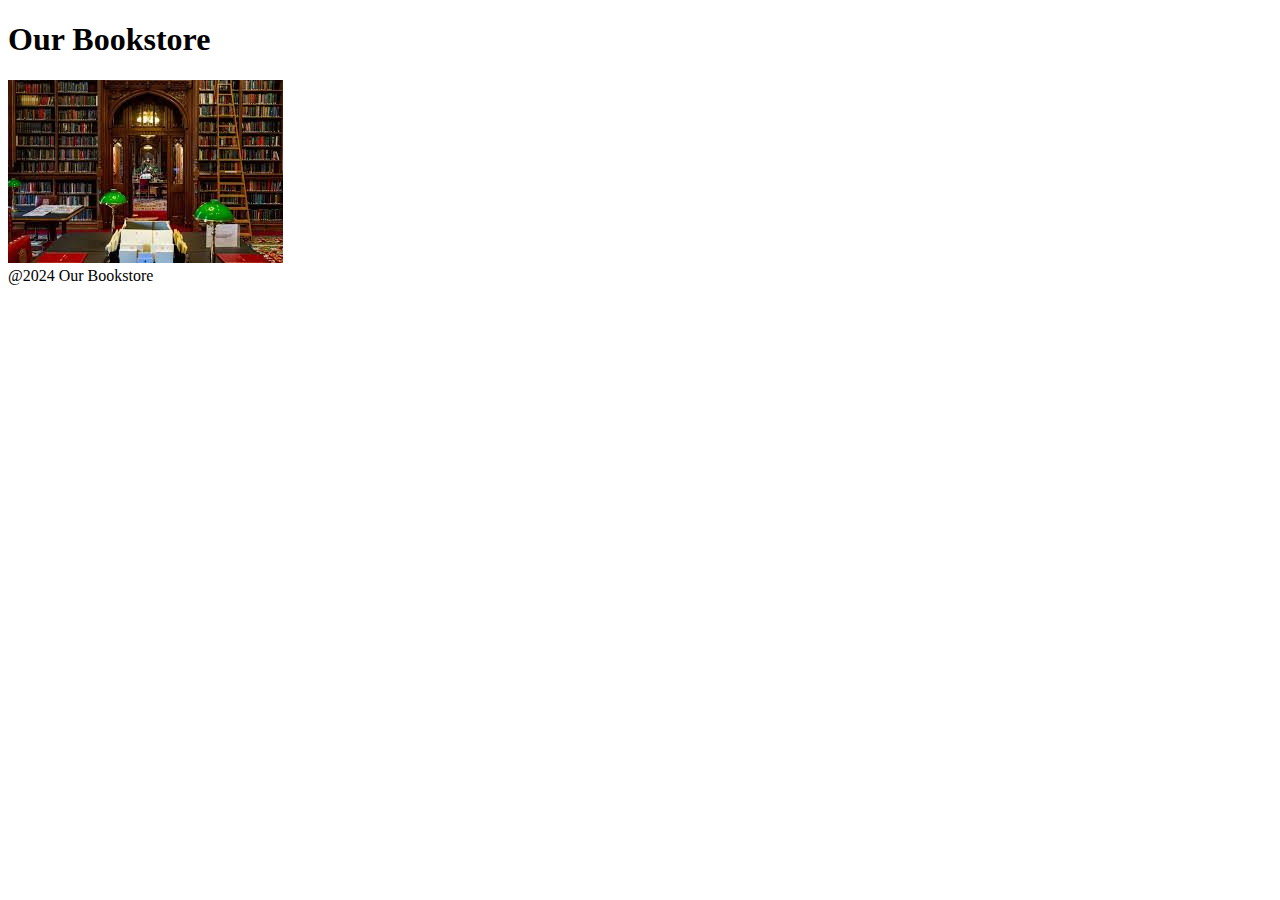
==== index.html @ 82c8f37d "first commit" ====
<!DOCTYPE html>
<html lang="en">
<head>
    <meta charset="UTF-8">
    <meta name="viewport" content="width=device-width, initial-scale=1.0">
    <link rel="stylesheet" href="styles.css">
    <title>Home</title>
</head>
<body>
    <header class=""><h1>Our Bookstore</h1></header>
    <img src="images\library3.jpg" alt="Vintage Library">
    
    <footer>@2024 Our Bookstore</footer>
</body>
</html>
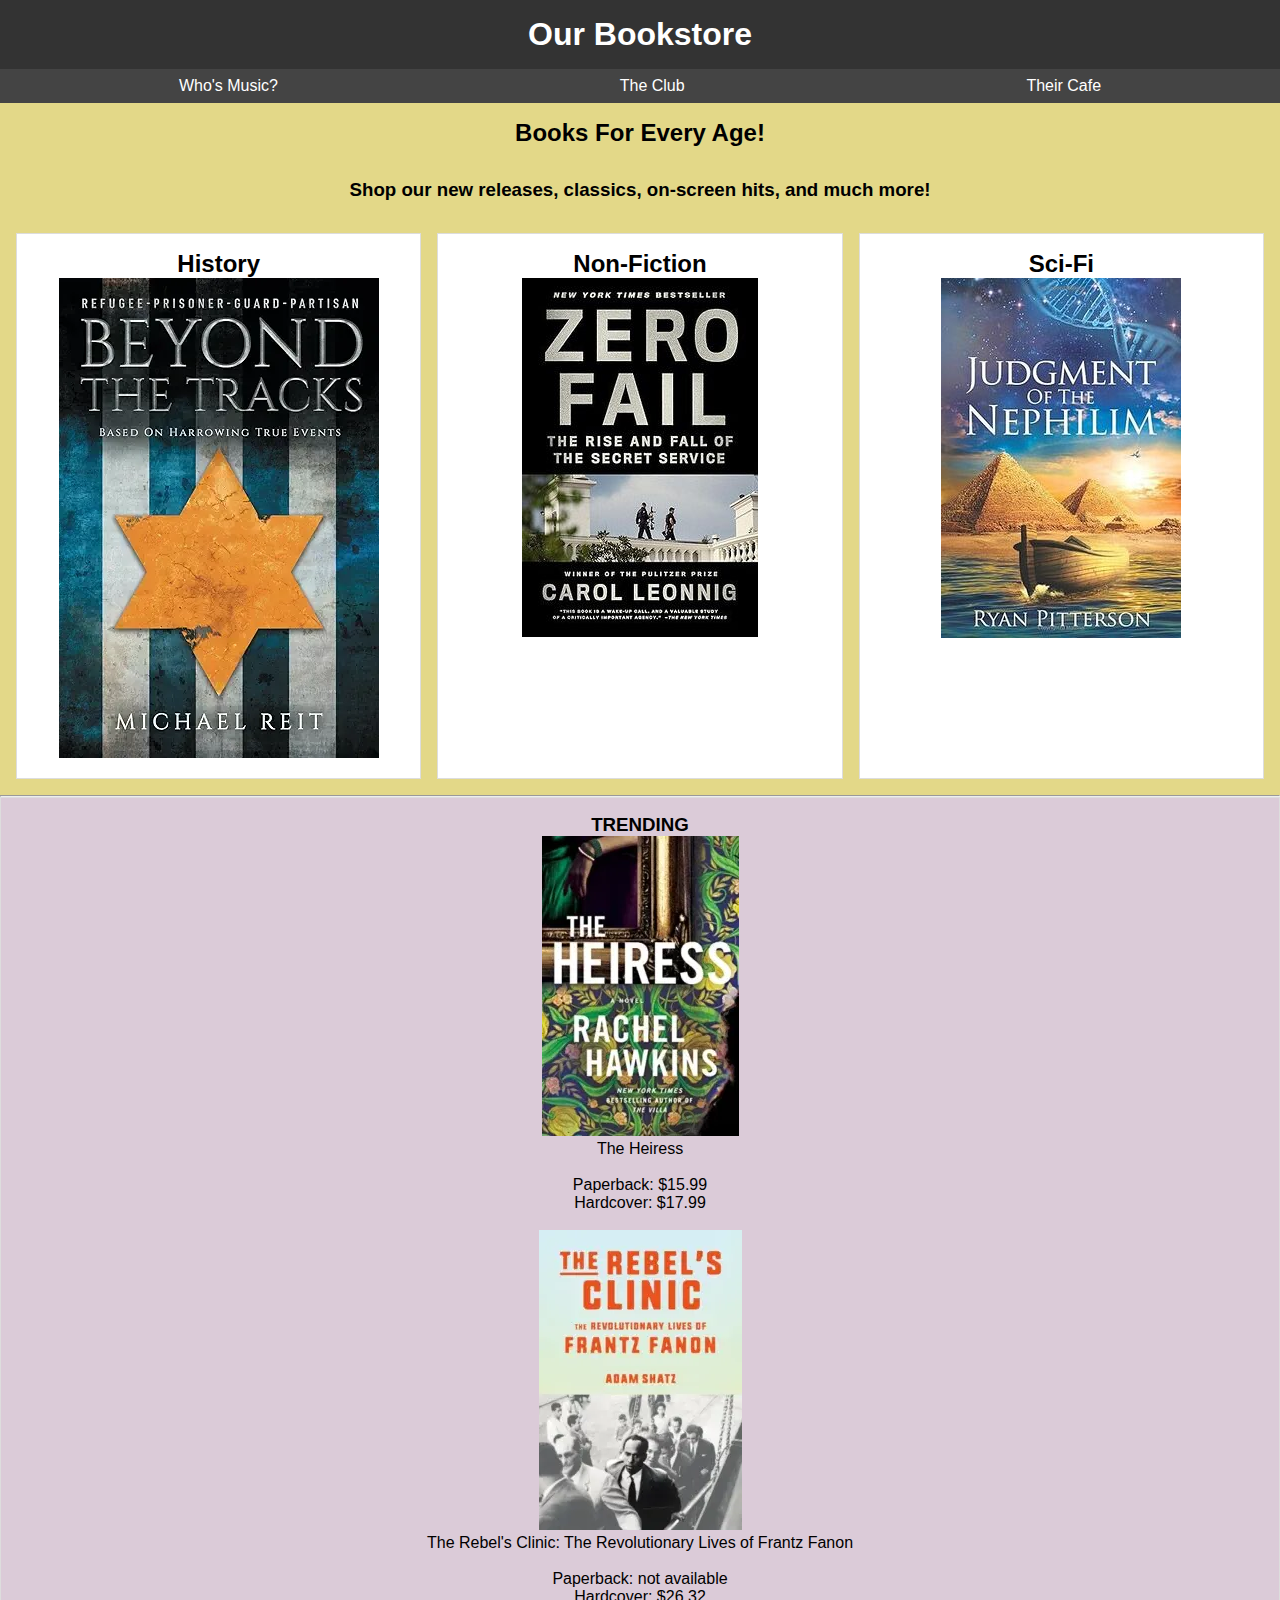
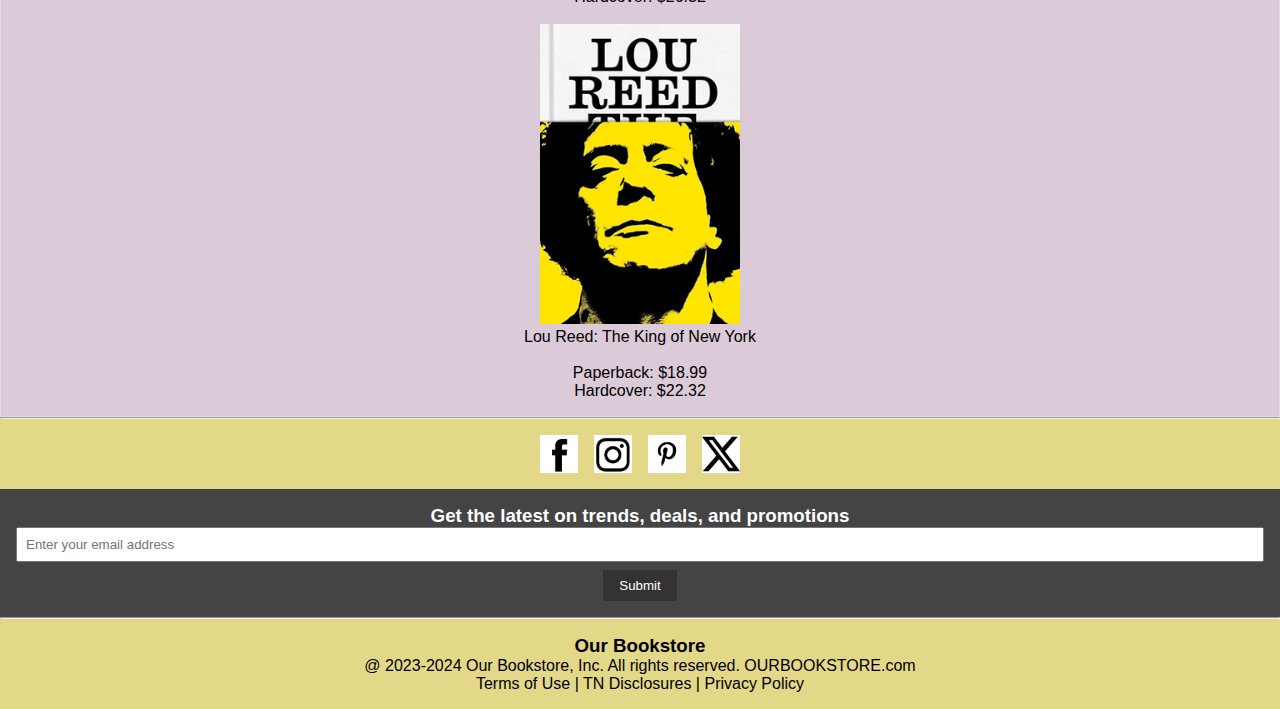
==== commit e8f27641: "completed project" ====
--- a/index.html
+++ b/index.html
@@ -3,13 +3,62 @@
 <head>
     <meta charset="UTF-8">
     <meta name="viewport" content="width=device-width, initial-scale=1.0">
+    <title>Home</title>
     <link rel="stylesheet" href="styles.css">
-    <title>Home</title>
 </head>
 <body>
-    <header class=""><h1>Our Bookstore</h1></header>
-    <img src="images\library3.jpg" alt="Vintage Library">
-    
-    <footer>@2024 Our Bookstore</footer>
+    <header class="header"><h1>Our Bookstore</h1></header>
+    <nav class="nav-bar">
+        <a class="nav-link" href="/music.html">Who's Music?</a>
+        <a class="nav-link" href="/club.html">The Club</a>
+        <a class="nav-link" href="/menu.html">Their Cafe</a>
+    </nav>
+    <h2 class="h2">Books For Every Age!</h2>
+    <h3 class="h3">Shop our new releases, classics, on-screen hits, and much more!</h3>
+    <main class="container">
+      <div class="box">
+        <h2>History</h2>
+        <img src="Books\historybook_480.png" alt="history book" id="history">
+      </div>
+      <div class="box">
+        <h2>Non-Fiction</h2>
+        <img src="Books\non-fiction_book_360.jpg" alt="non-fiction book" id="non-fiction">
+      </div>
+      <div class="box">
+        <h2>Sci-Fi</h2>
+        <img src="Books\scifi_book_360.jpg" alt="sci-fi book" id="sci-fi">
+      </div>
+    </main>
+    <hr>
+    <aside class="sidebar"><h3>TRENDING</h3>
+        <img src="Books\the_heiress_360.png" alt="book" id="book1">
+        <p>The Heiress</p><br>
+        <p>Paperback: $15.99</p>
+        <p>Hardcover: $17.99</p><br>
+        <img src="Books\book2_360.png" alt="book" id="book2">
+        <p>The Rebel's Clinic: The Revolutionary Lives of Frantz Fanon</p><br>
+        <p>Paperback: not available</p>
+        <p>Hardcover: $26.32</p><br>
+        <img src="Books\book3_360.png" alt="book" id="book3"><br>
+        <p>Lou Reed: The King of New York</p><br>
+        <p>Paperback: $18.99</p>
+        <p>Hardcover: $22.32</p>
+    </aside>
+    <hr>
+    <section class="icons">
+        <img src="Icons\fb_icon_360.png" alt="facebook icon" id="fb">
+        <img src="Icons\instagram_icon_360.png" alt="instagram icon" id="instagram">
+        <img src="/Icons/pinterest_icon_360.png" alt="pinterest icon" id="pinterest">
+        <img src="/Icons/twitter_icon_360.png" alt="twitter icon" id="twitter">
+    </section>
+    <section class="header1"><h3>Get the latest on trends, deals, and promotions</h3>
+        <input type="email" name="email" id="email" placeholder="Enter your email address">
+        <input type="submit" name="submit" id="submit">
+    </section>
+    <hr>
+    <footer class="footer"><h3>Our Bookstore</h3>
+        <p>@ 2023-2024 Our Bookstore, Inc. All rights reserved. OURBOOKSTORE.com</p>
+       <p> Terms of Use | TN Disclosures | Privacy Policy </p>
+    </footer>
 </body>
 </html>--- a/styles.css
+++ b/styles.css
@@ -0,0 +1,100 @@
+* {
+    margin: 0;
+    padding: 0;
+    box-sizing: border-box;
+}
+body {
+    font-family: Arial, sans-serif;
+    background-color: #E3D888;
+}
+.header {
+    background-color: #333;
+    color: #fff;
+    text-align: center;
+    padding: 1rem;
+}
+.nav-bar {
+    display: flex;
+    justify-content: space-around;
+    background-color: #444;
+    padding: 0.5rem;
+}
+.nav-link {
+    color: #fff;
+    text-decoration: none;
+}
+.container {
+    display: grid;
+    grid-template-columns: repeat(auto-fit, minmax(200px, 1fr));
+    gap: 1rem;
+    padding: 1rem;
+}
+.box {
+    background-color: #fff;
+    padding: 1rem;
+    border: 1px solid #ddd;
+    text-align: center;
+    grid-row: auto;
+}
+.sidebar {
+    background-color: #DBCBD8;
+    padding: 1rem;
+    border: 1px solid #ddd;
+    text-align: center;
+}
+.footer {
+    background-color: #E3D888;
+    color: black;
+    text-align: center;
+    padding: 1rem;
+}
+@media screen and (max-width: 768px) {
+    .container {
+        grid-template-columns: 1fr;
+    }
+    .sidebar {
+        order: 2;
+    }
+}
+.h2, .h3 {
+    display: flex;
+    justify-content: center;
+    padding: 1rem;
+}
+.icons {
+    display: flex;
+    justify-content: center;
+    gap: 1rem;
+    padding: 1rem;
+    height: 70px;
+}
+.header1 {
+    background-color: #444;
+    color: #fff;
+    text-align: center;
+    padding: 1rem;
+}
+#book3 {
+    height: 300px;
+}
+#email {
+    width: 100%;
+    padding: 0.5rem;
+    margin-bottom: 0.5rem;
+}
+#submit {
+    background-color: #333;
+    color: #fff;
+    border: none;
+    padding: 0.5rem 1rem;
+    cursor: pointer;
+    transition: background-color 0.3s; /* Add transition effect */
+}
+#submit:hover {
+    background-color: #555;
+}
+.nav-link:hover {
+    background-color: #555;
+}
+
+
